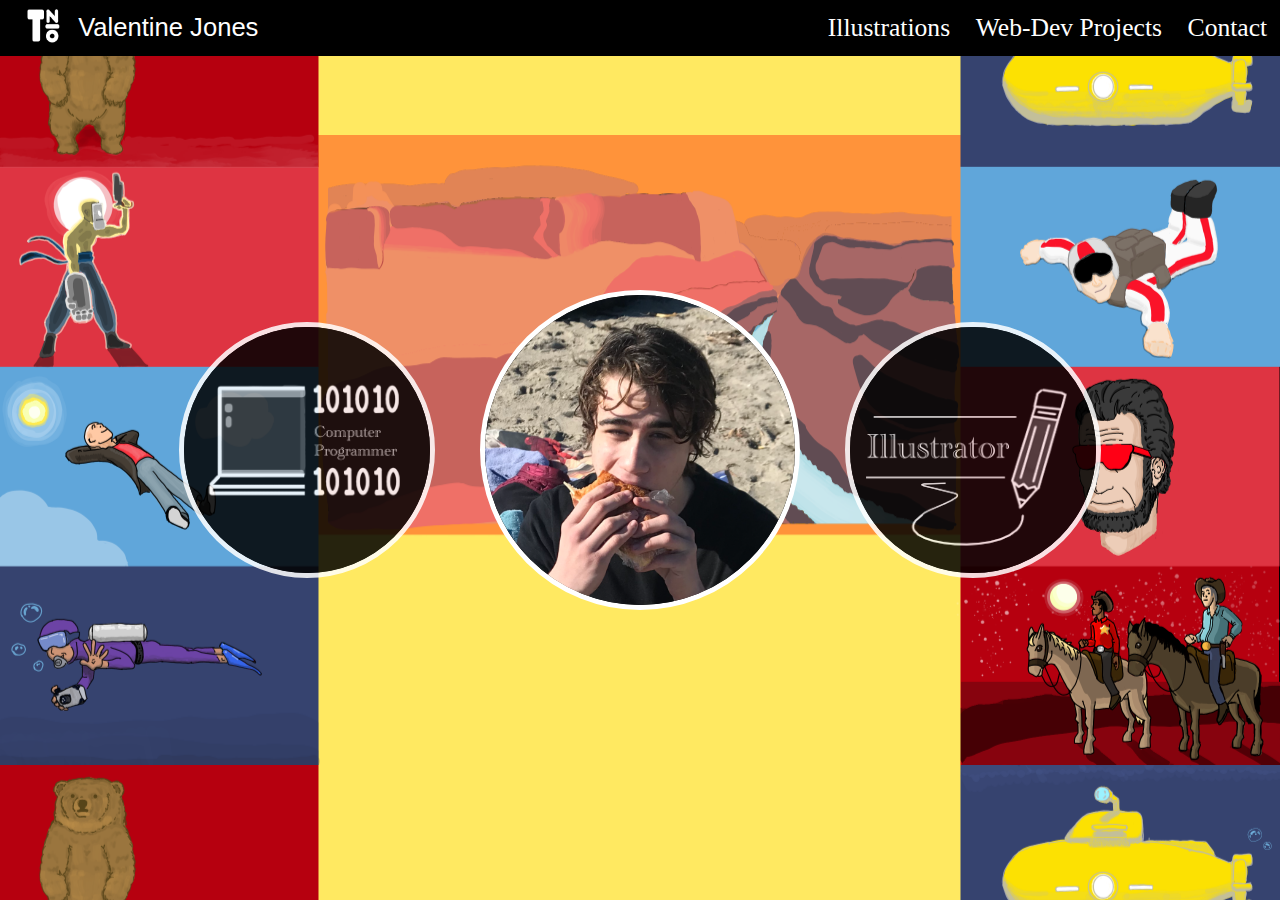
==== index.html @ b3d71f7a "made bubble buttons bigger" ====
<!DOCTYPE html>
<html>

    <head>
        <title>Valentine Jones - Illustrator</title>
        <meta name="viewport" content="user-scalable=no, width=device-width, initial-scale=1, maximum-scale=1">
        <meta name="author" content="Valentine Jones-Metsiou">
    </head>

    <body>
        <nav id="navbar">
            <img id = "logo" src="images/logo.png">
            <p id="name">Valentine Jones</p>
            <ul>
                <li><a href="otherpages/contact.html">Contact</a></li>
                <li><a href="otherpages/frontend.html">Web-Dev Projects</a></li>
                <li><a href="otherpages/drawings.html">Illustrations</a></li>
            </ul>
        </nav>
        <div style="height: 100vh; width: 100vw; position: relative; display: flex;">
            <canvas id="background"></canvas>
            <div id="buttonContainer">
                <button id="programmer" class="bubbleButton" onclick="goNext('otherpages/frontend.html')">
                    <img src="images/compButton.png" id="comp" class="buttonIcon">
                    <p class="hidden_text">Test My Projects</p>
                </button>
                <button id="title" class="bubbleButton" onclick="goNext('otherpages/bio.html')">
                    <img src="images/profile.png" id="profile" class="buttonIcon">
                    <p class="hidden_text">Learn About Me</p>
                </button>
                <button id="illustrator" class="bubbleButton" onclick="goNext('otherpages/drawings.html')">
                    <img src="images/penButton.png" id="pen" class="buttonIcon">
                    <p class="hidden_text">See My Work</p>
                </button>
                <script>
                    function goNext(url){
                        window.open(url, "_self");
                    } //shoud've made these links
                </script>
            </div>
        </div>

    <!-- STYLING BELOW. WHY DIDN'T I USE A DEDICATED SHEET? I DON'T KNOW BUT I DID ALL RIGHT WITHOUT ONE. -->

        <style>
            * {
                padding: 0;
                margin: 0;
            }
            body {
                background-color: rgb(50,50,50);
                /* overflow: hidden; */
                /* no more scrolling when items are too large */
            }
            #navbar {
                position: fixed;
                width: 100vw;
                z-index: 20;
                background-color: black;
                display: flex;
            }
            #logo {
                height: 4vw; 
                width: 4vw; 
                padding: 0px 1vmin 0px 2vmin;
            }
            #name {
                color: white;
                font-size: 2vw;
                font-family: Arial, Helvetica, sans-serif;
                flex-grow: 1; /* Fills remaining space */
                align-self: center;
            }
            #navbar ul {
                list-style: none;
                padding: 0; 
                margin: 0;
                text-align: center;
                overflow: hidden;
            }
            #navbar a {
                color: white;
                text-decoration: none;
                display: block;
                height: 100%;
                font-size: 2vw;
                padding: 1vw;
            }
            #navbar a:hover {
                background-color: #FF4A4A;;
                cursor: pointer;
            }
            #navbar li{
                float: right;
            }
            #background {
                width: 100%;
                height: 100%;
                position: absolute; /* used to be position: absolute */
                z-index: -1;
            }
            #buttonContainer {
                width: fit-content; 
                height: fit-content; 
                margin: auto; 
                display: flex; 
                align-items: center;
            }
            .bubbleButton {
                background-color: black;
                opacity: 85%;
                aspect-ratio: 1 / 1;
                width: 20vmax; /* change to vmax? */
                border-radius: 30vmax;
                border-color: white;
                border-style: solid;
                border-width: 5px;
                transition: background-color 100ms ease;
                overflow: hidden;
                position: relative;
            }
            .bubbleButton:hover{
                transform: scale(1.05);
                opacity: 100%;
                cursor: pointer;
                cursor: pointer;
            }
            .buttonIcon {
                position: absolute;
                width: 100%;
                height: 100%;
                top: 0;
                left: 0;
                transition: opacity 225ms ease;
            }
            .buttonIcon:hover{
                opacity: 0;
            }
            #title {
                opacity: 1;
                aspect-ratio: 1 / 1;
                width: 25vmax; /* change to vmax? */
                margin-left: 5vmin;
                margin-right: 5vmin;
            }
            .hidden_text {
                color: white;
                font-size: 3.5vmin;
                margin: auto;
                align-self: center;
                z-index: 100;
            }  
            @media(orientation: portrait){
                #logo {
                    width: 8vw;
                    height: 8vw;
                }
                #name {
                    font-size: 3vw;
                }   
                #navbar a {
                    font-size: 3.5vw;
                    padding: 2vw;
                }
                #title {
                    width: 26vh; 
                    border-radius: 32vh;
                    margin: 5vmin;
                    /* order: -1; (puts title on top) */
                }
                .bubbleButton {
                    width: 22vh;
                    border-radius: 26vh;
                }    
                #buttonContainer {
                    display: flex; 
                    flex-direction: column;
                    margin: 15vw auto 0 auto;
                }
            }
        </style>
        <!-- <link rel="stylesheet" href="styles.css"> -->
        <script src="elements.js"></script>
        <script src="main.js"></script>
    </body>

</html>
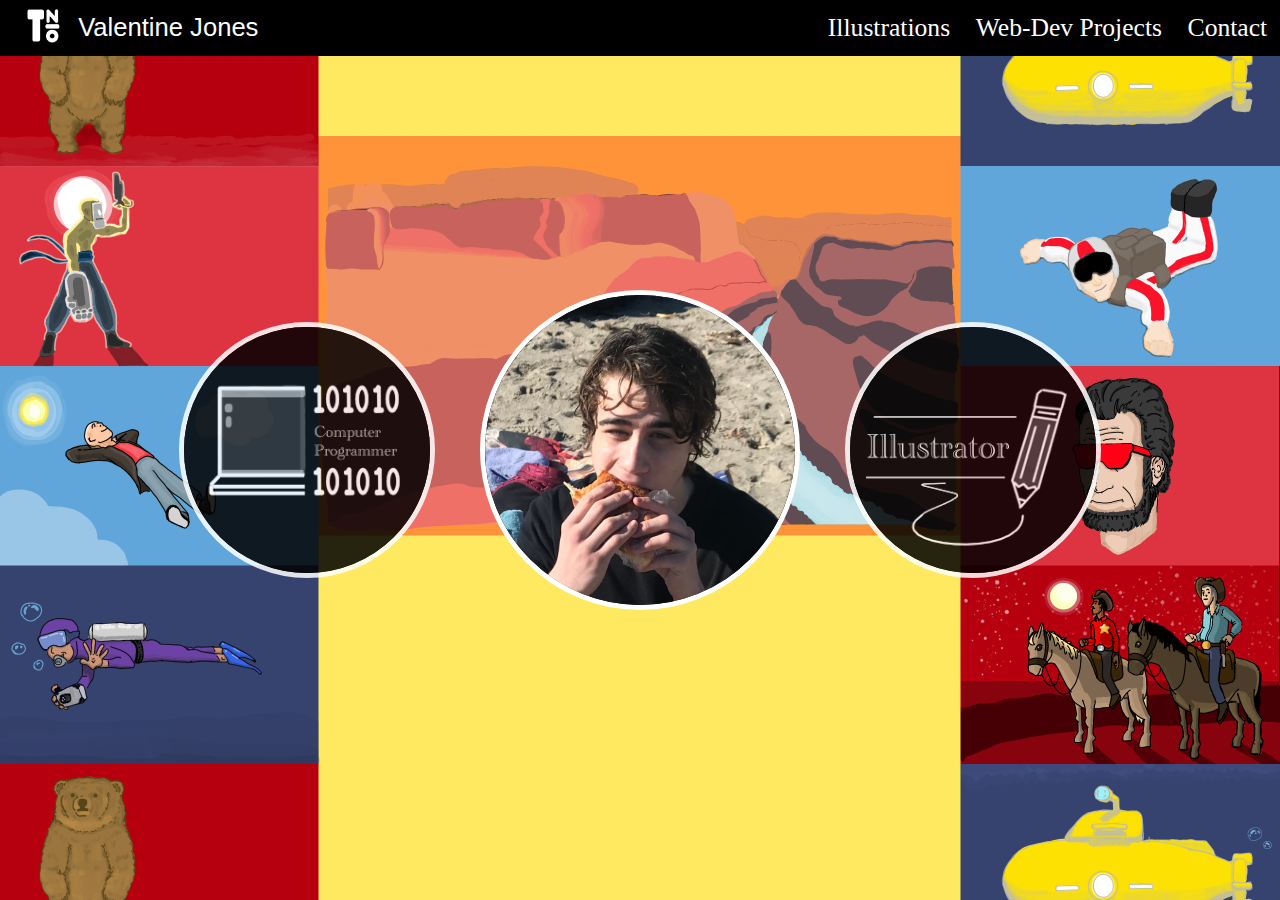
==== commit 42999be9: "put title on top for phone" ====
--- a/index.html
+++ b/index.html
@@ -165,12 +165,13 @@
                 #title {
                     width: 26vh; 
                     border-radius: 32vh;
-                    margin: 5vmin;
-                    /* order: -1; (puts title on top) */
+                    /* margin: 5vmin; */
+                    order: -1; (puts title on top) /* may change */
                 }
                 .bubbleButton {
                     width: 22vh;
                     border-radius: 26vh;
+                    margin: 2.5vmin; /* remove if order changes */
                 }    
                 #buttonContainer {
                     display: flex; 
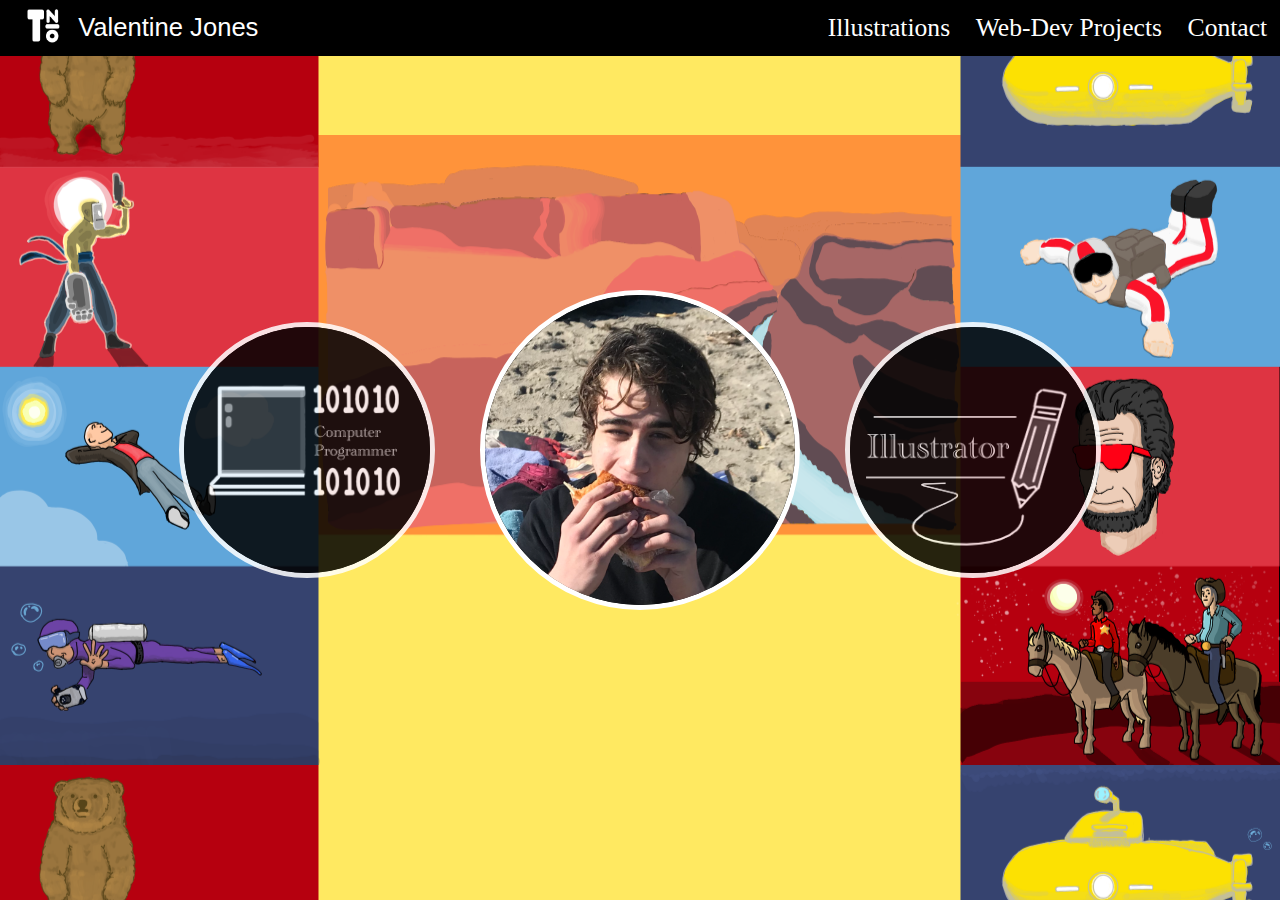
==== commit dcde5681: "removed error in index.html" ====
--- a/index.html
+++ b/index.html
@@ -166,7 +166,7 @@
                     width: 26vh; 
                     border-radius: 32vh;
                     /* margin: 5vmin; */
-                    order: -1; (puts title on top) /* may change */
+                    order: -1; /* may change */
                 }
                 .bubbleButton {
                     width: 22vh;
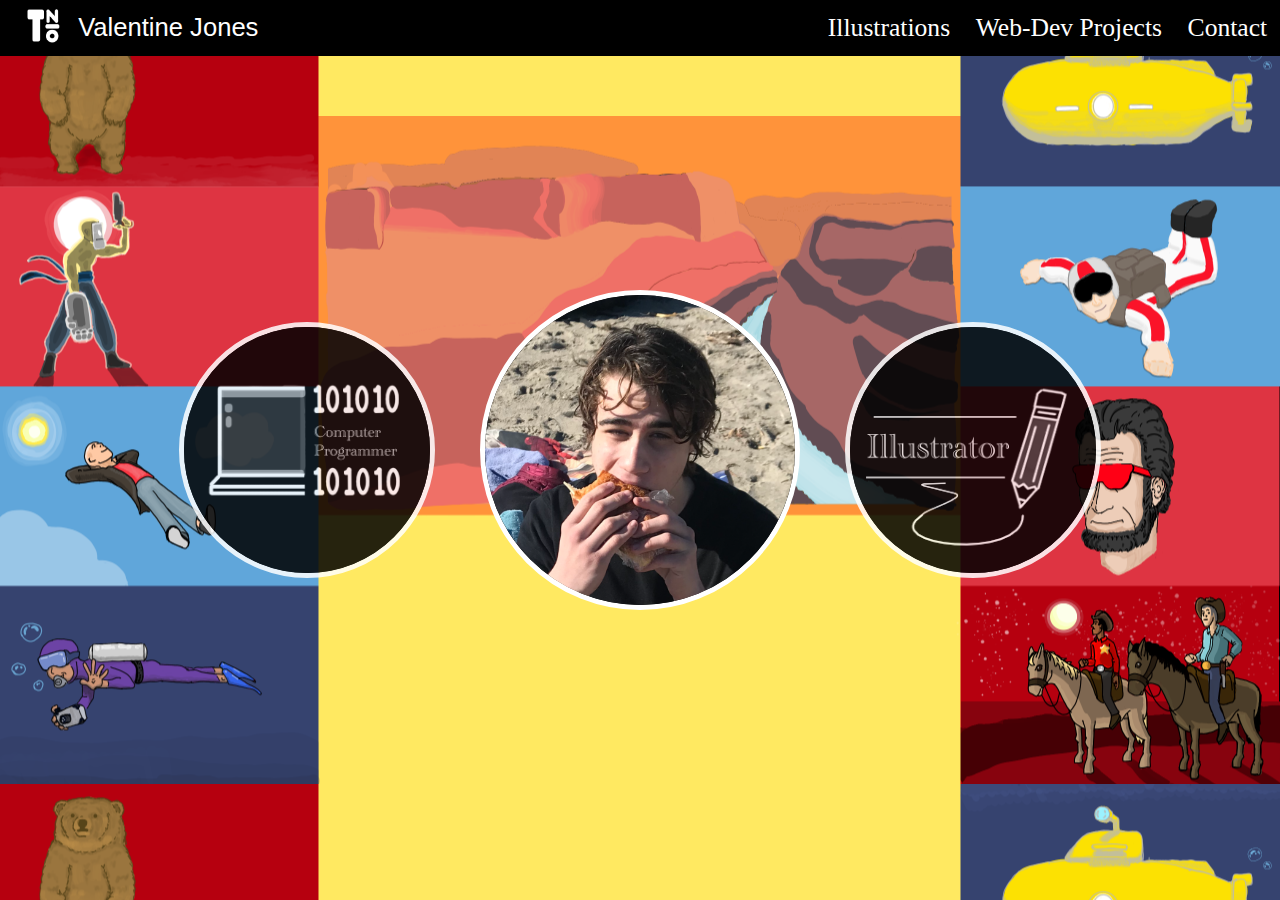
==== commit 25bf46ce: "big edits to ill page" ====
--- a/index.html
+++ b/index.html
@@ -2,7 +2,7 @@
 <html>
 
     <head>
-        <title>Valentine Jones - Illustrator</title>
+        <title>Valentine Jones-Metsiou</title>
         <meta name="viewport" content="user-scalable=no, width=device-width, initial-scale=1, maximum-scale=1">
         <meta name="author" content="Valentine Jones-Metsiou">
     </head>
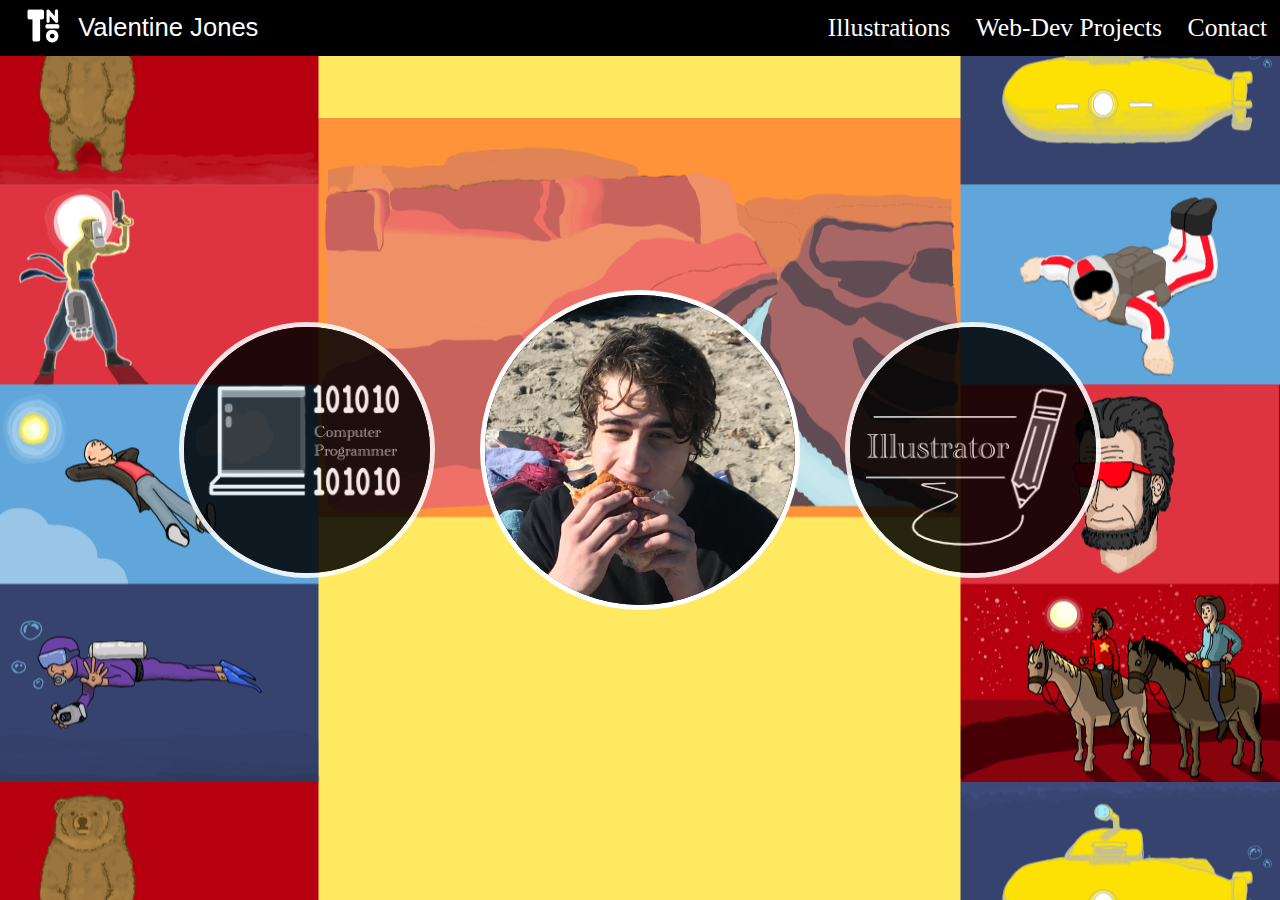
==== commit c38fea83: "reordered buttons in portrait" ====
--- a/index.html
+++ b/index.html
@@ -165,13 +165,13 @@
                 #title {
                     width: 26vh; 
                     border-radius: 32vh;
-                    /* margin: 5vmin; */
-                    order: -1; /* may change */
+                    margin: 5vmin;
+                    /* order: -1;  */
                 }
                 .bubbleButton {
                     width: 22vh;
                     border-radius: 26vh;
-                    margin: 2.5vmin; /* remove if order changes */
+                    /* margin: 2.5vmin;  */
                 }    
                 #buttonContainer {
                     display: flex; 
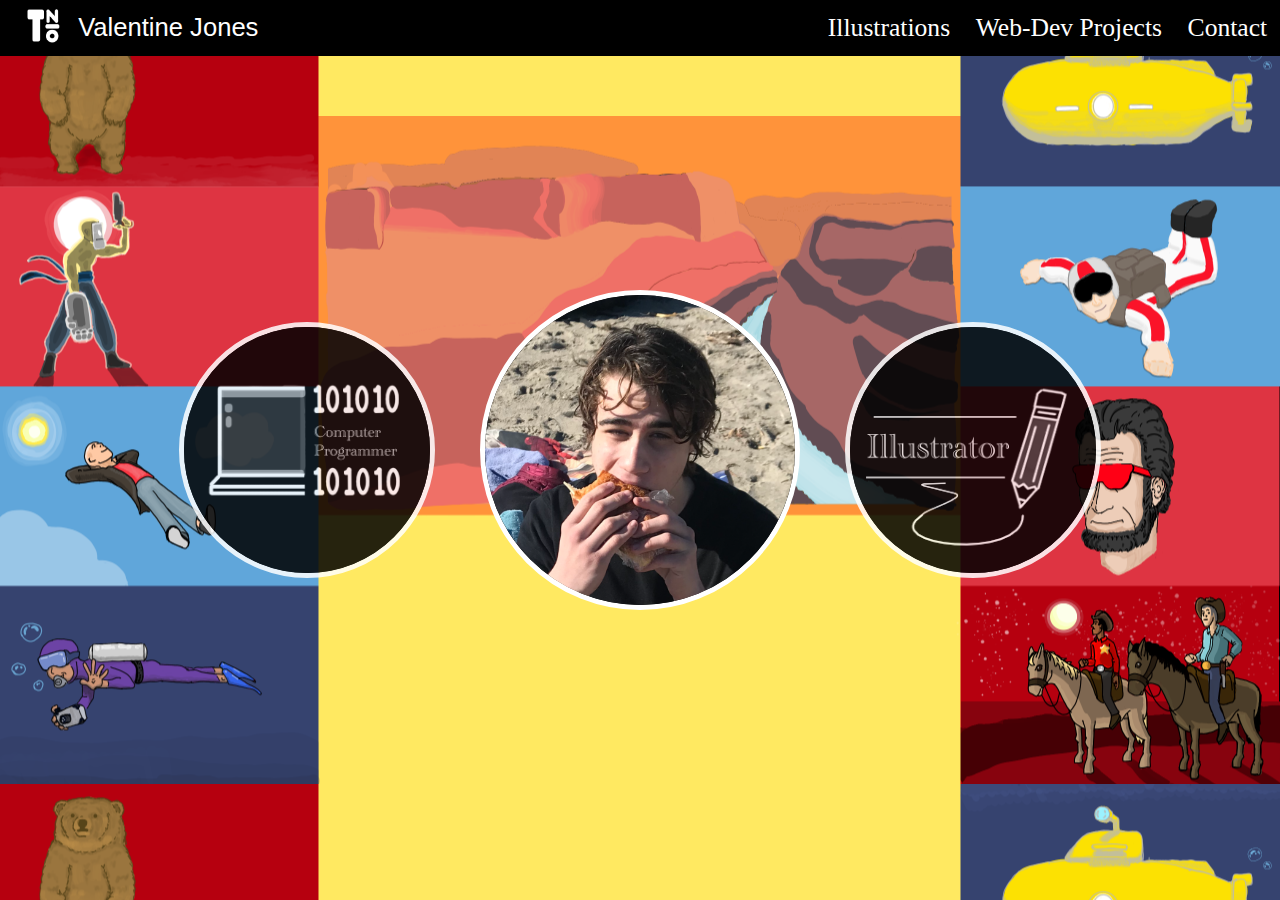
==== commit c97818aa: "bubble_button changes" ====
--- a/index.html
+++ b/index.html
@@ -30,7 +30,7 @@
                 </button>
                 <button id="illustrator" class="bubbleButton" onclick="goNext('otherpages/drawings.html')">
                     <img src="images/penButton.png" id="pen" class="buttonIcon">
-                    <p class="hidden_text">See My Work</p>
+                    <p class="hidden_text">See My Drawings</p>
                 </button>
                 <script>
                     function goNext(url){
@@ -134,7 +134,7 @@
                 transition: opacity 225ms ease;
             }
             .buttonIcon:hover{
-                opacity: 0;
+                opacity: 8%;
             }
             #title {
                 opacity: 1;
@@ -145,7 +145,7 @@
             }
             .hidden_text {
                 color: white;
-                font-size: 3.5vmin;
+                font-size: 3.85vmin;
                 margin: auto;
                 align-self: center;
                 z-index: 100;
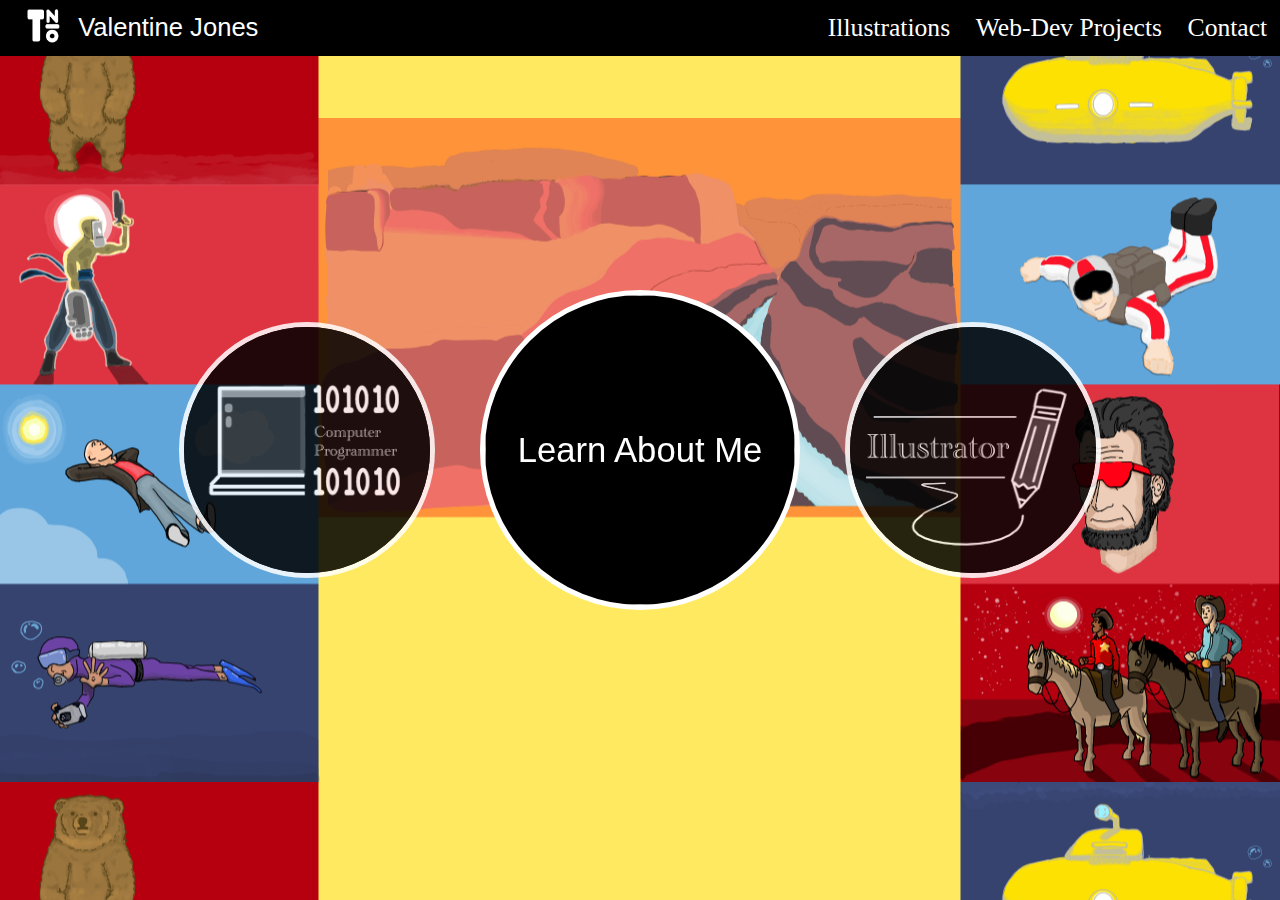
==== commit 1bf1c0a0: "changed profile pic" ====
--- a/index.html
+++ b/index.html
@@ -25,7 +25,7 @@
                     <p class="hidden_text">Test My Projects</p>
                 </button>
                 <button id="title" class="bubbleButton" onclick="goNext('otherpages/bio.html')">
-                    <img src="images/profile.png" id="profile" class="buttonIcon">
+                    <img src="images/profile2.png" id="profile" class="buttonIcon">
                     <p class="hidden_text">Learn About Me</p>
                 </button>
                 <button id="illustrator" class="bubbleButton" onclick="goNext('otherpages/drawings.html')">
@@ -134,7 +134,7 @@
                 transition: opacity 225ms ease;
             }
             .buttonIcon:hover{
-                opacity: 8%;
+                opacity: 15%;
             }
             #title {
                 opacity: 1;
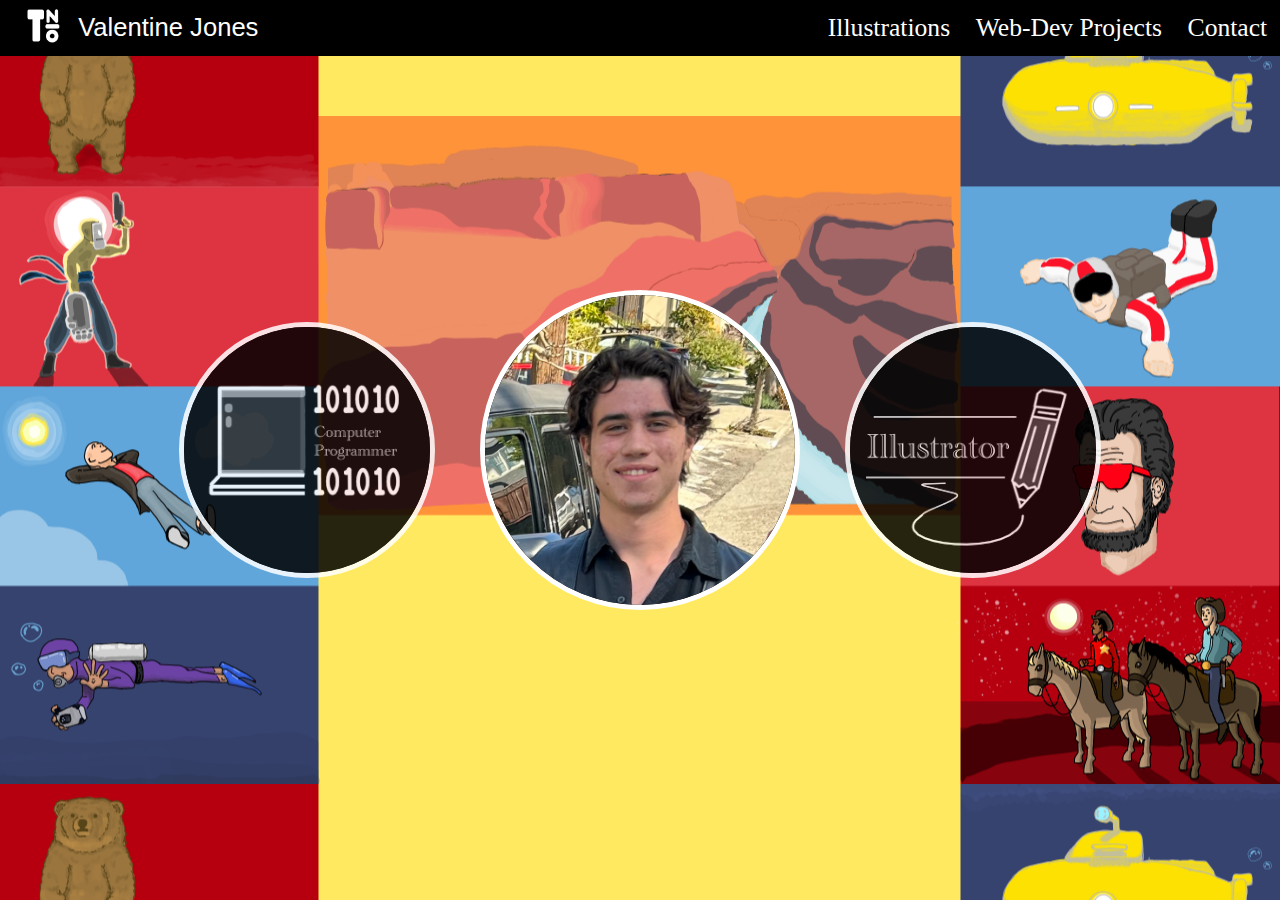
==== commit 247d2b71: "current site" ====
--- a/index.html
+++ b/index.html
@@ -163,13 +163,13 @@
                     padding: 2vw;
                 }
                 #title {
-                    width: 26vh; 
+                    width: 27vh; 
                     border-radius: 32vh;
                     margin: 5vmin;
                     /* order: -1;  */
                 }
                 .bubbleButton {
-                    width: 22vh;
+                    width: 23vh;
                     border-radius: 26vh;
                     /* margin: 2.5vmin;  */
                 }    
